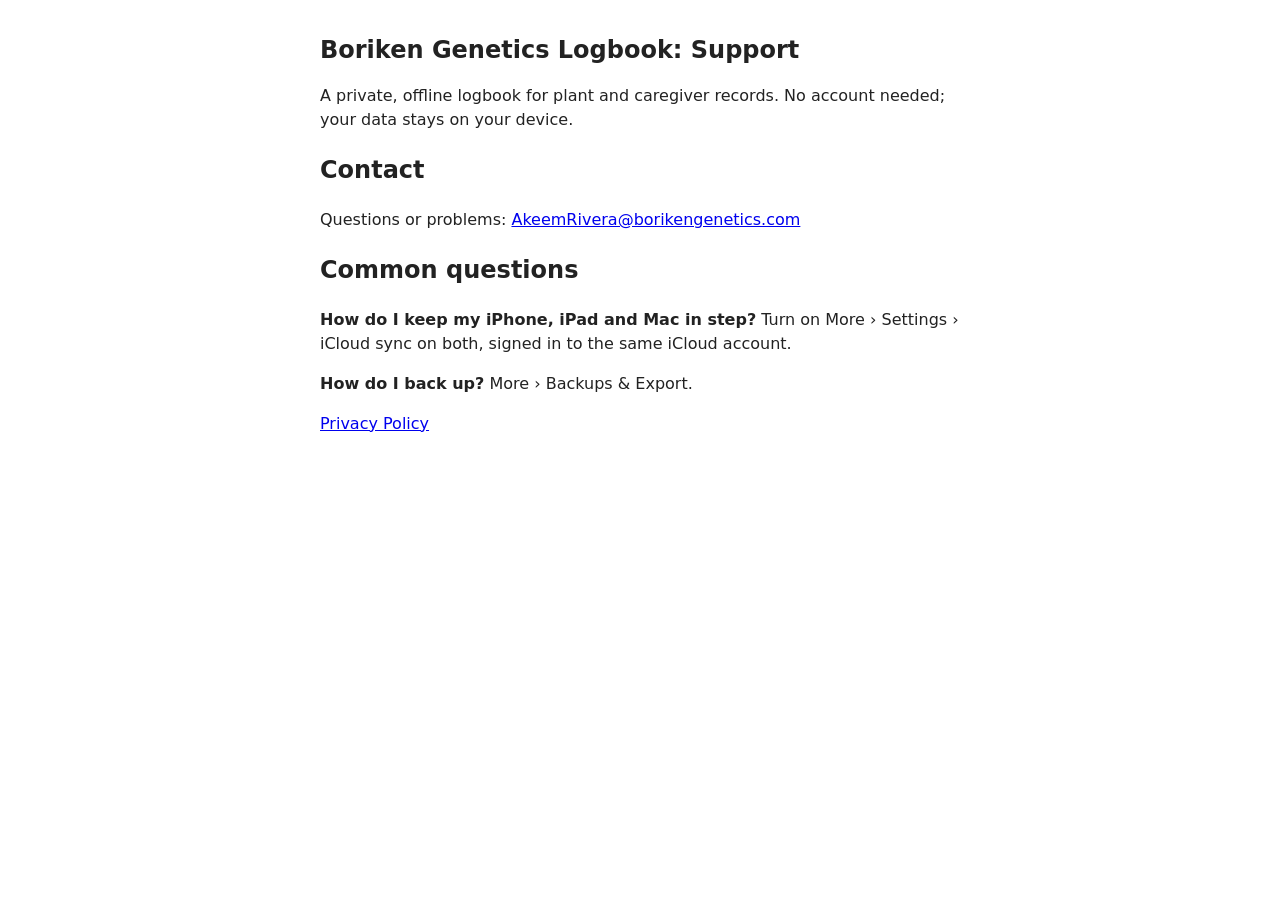
==== index.html @ 2b9ea0af "Add index.html" ====
<!doctype html>
<html lang="en"><head><meta charset="utf-8"><meta name="viewport" content="width=device-width, initial-scale=1">
<title>Support - Boriken Genetics Logbook</title>
<style>body{font:16px/1.5 -apple-system,system-ui,sans-serif;max-width:40rem;margin:2rem auto;padding:0 1rem;color:#222}h1{font-size:1.5rem}</style></head>
<body>
<h1>Boriken Genetics Logbook: Support</h1>
<p>A private, offline logbook for plant and caregiver records. No account needed; your data stays on your device.</p>
<h2>Contact</h2>
<p>Questions or problems: <a href="mailto:AkeemRivera@borikengenetics.com">AkeemRivera@borikengenetics.com</a></p>
<h2>Common questions</h2>
<p><b>How do I keep my iPhone, iPad and Mac in step?</b> Turn on More › Settings › iCloud sync on both, signed in to the same iCloud account.</p>
<p><b>How do I back up?</b> More › Backups &amp; Export.</p>
<p><a href="privacy.html">Privacy Policy</a></p>
</body></html>
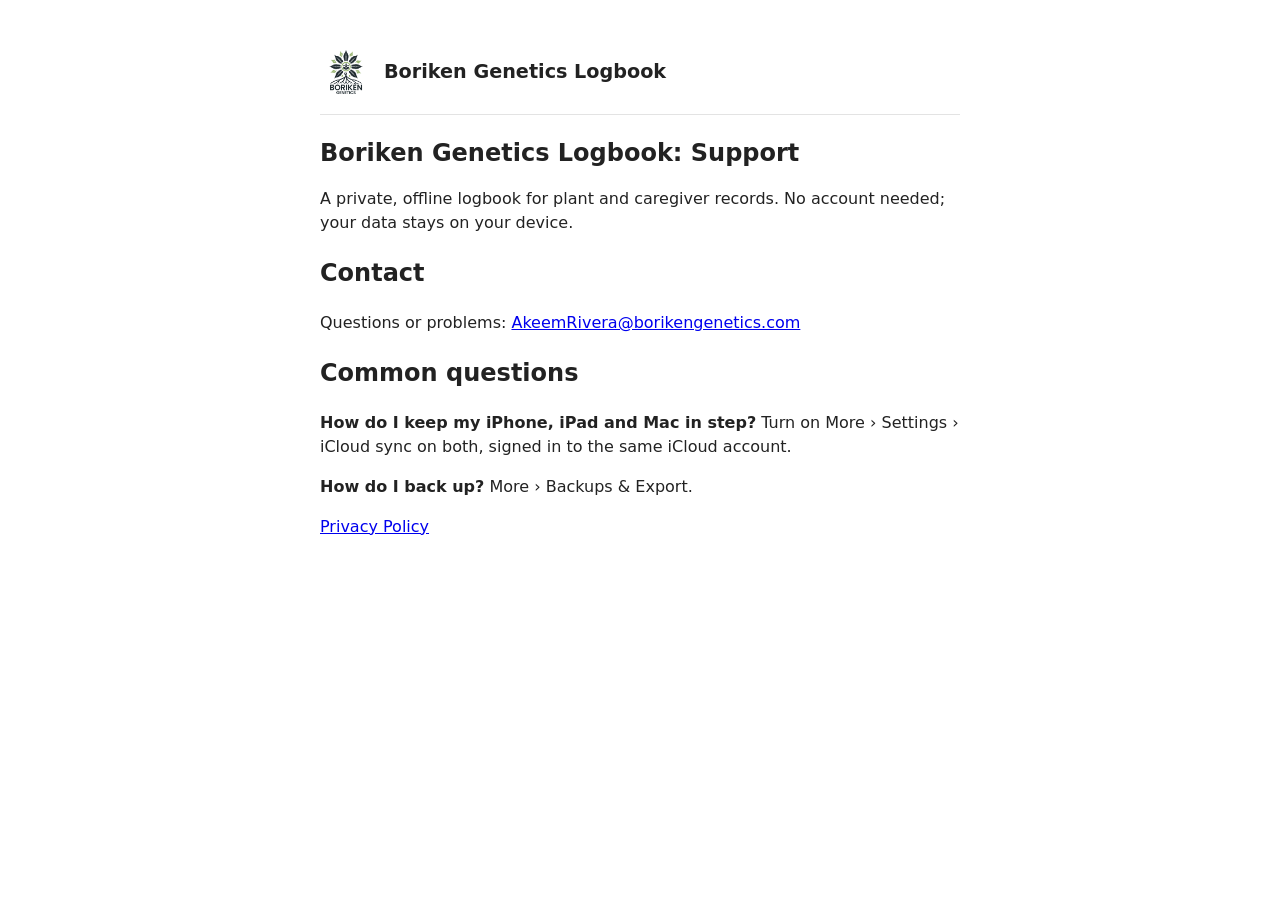
==== commit c605e746: "Add header" ====
--- a/index.html
+++ b/index.html
@@ -1,8 +1,9 @@
 <!doctype html>
 <html lang="en"><head><meta charset="utf-8"><meta name="viewport" content="width=device-width, initial-scale=1">
 <title>Support - Boriken Genetics Logbook</title>
-<style>body{font:16px/1.5 -apple-system,system-ui,sans-serif;max-width:40rem;margin:2rem auto;padding:0 1rem;color:#222}h1{font-size:1.5rem}</style></head>
+<style>body{font:16px/1.5 -apple-system,system-ui,sans-serif;max-width:40rem;margin:2rem auto;padding:0 1rem;color:#222}h1{font-size:1.5rem}header.brand{display:flex;align-items:center;gap:12px;padding:14px 0 16px;margin-bottom:1.25rem;border-bottom:1px solid #e3e3e3}header.brand img{width:52px;height:52px;border-radius:12px}header.brand a{color:#222;text-decoration:none;font-weight:700;font-size:1.2rem}</style></head>
 <body>
+<header class="brand"><img src="icon.png" alt="Boriken Genetics Logbook icon"><a href="./">Boriken Genetics Logbook</a></header>
 <h1>Boriken Genetics Logbook: Support</h1>
 <p>A private, offline logbook for plant and caregiver records. No account needed; your data stays on your device.</p>
 <h2>Contact</h2>
